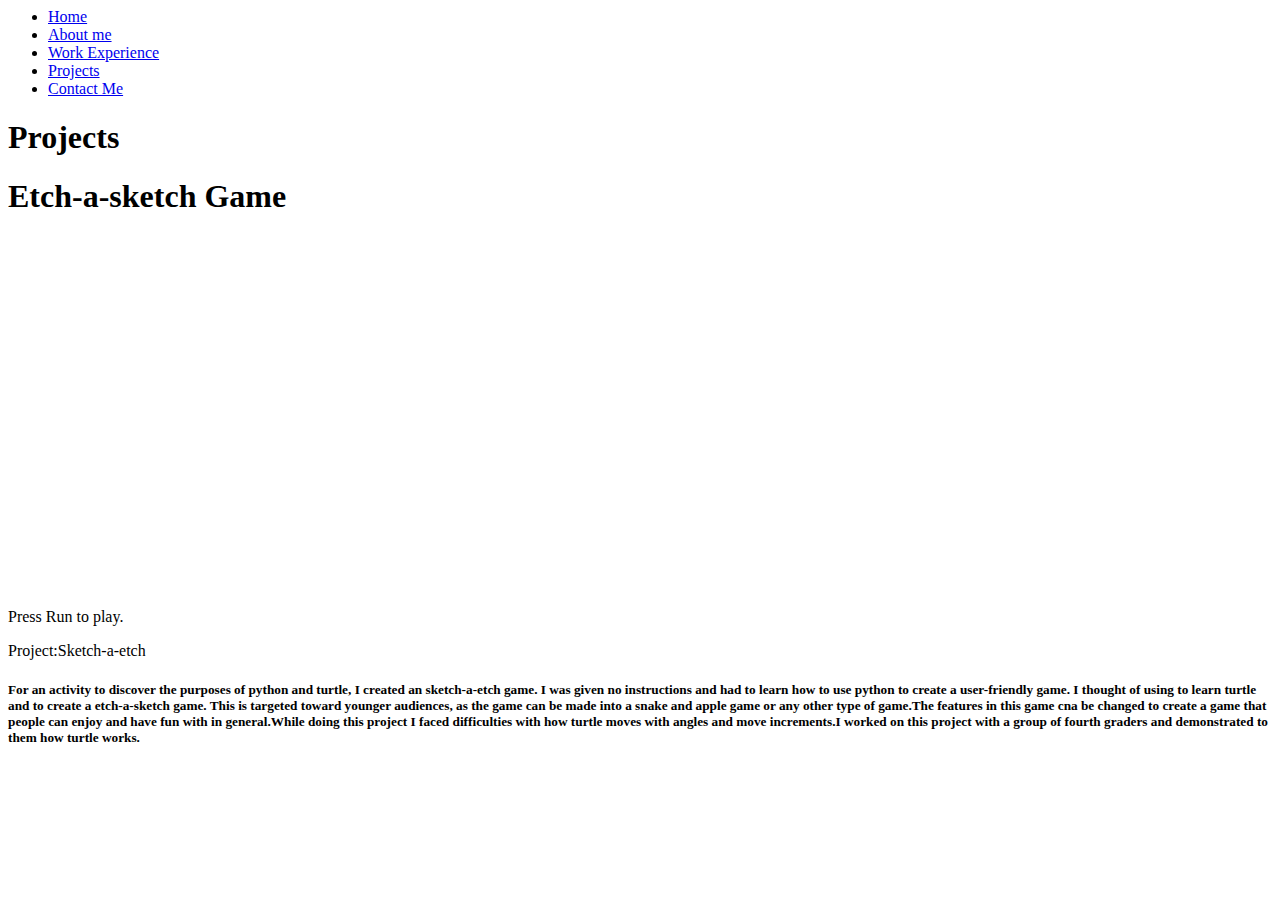
==== Gupta_projects.html @ 1173a16a "changed about me content" ====
<head>
    <meta charset="utf-8">
    <title></title>
    <link href="./Bootstrap_4.3.1/css/bootstrap.css" rel="stylesheet" type="text/css" />
     <nav>
      <ul class="nav nav-pills nav-fill">
        <li class="nav-item"><a class="nav-link" href="index.html">Home</a></li>
       <li class="nav-item"><a class="nav-link " href="Gupta_aboutme.html">About me</a></li>
        <li class="nav-item"><a class="nav-link " href="Gupta_resume.html">Work Experience</a></li>
        <li class="nav-item"><a class="nav-link active  " href="Gupta_projects.html">Projects</a></li>
        <li class="nav-item"><a class="nav-link  " href="Gupta_contactme.html">Contact Me</a></li>
      </ul>
    </nav>
    <link href="https://fonts.googleapis.com/css?family=Zilla+Slab&display=swap" rel="stylesheet">
  </head>
  <body>
    <h1 class= "jumbotron">Projects</h1>
    <h1 class="text-center">Etch-a-sketch Game</h1>
    <iframe src="https://trinket.io/embed/python/cf23ef7361" width="100%" height="356" frameborder="0" marginwidth="0" marginheight="0" allowfullscreen></iframe>
    <p class="text-center">Press Run to play.</p>
    <p class="text-center">Project:Sketch-a-etch</p>
   
      <div class= "col-md-auto"">
        <h5> For an activity to discover the purposes of python and turtle, I created an sketch-a-etch game. I was given no instructions and had to learn how to use python to create a user-friendly game. I thought of using to learn turtle and to create a etch-a-sketch game. This is targeted toward younger audiences, as the game can be made into a snake and apple game or any other type of game.The features in this game cna be changed to create a game that people can enjoy and have fun with in general.While doing this project I faced difficulties with how turtle moves with angles and move increments.I worked on this project with a group of fourth graders and demonstrated to them how turtle works. </h5>
      </div>
     

     
    
  </body>
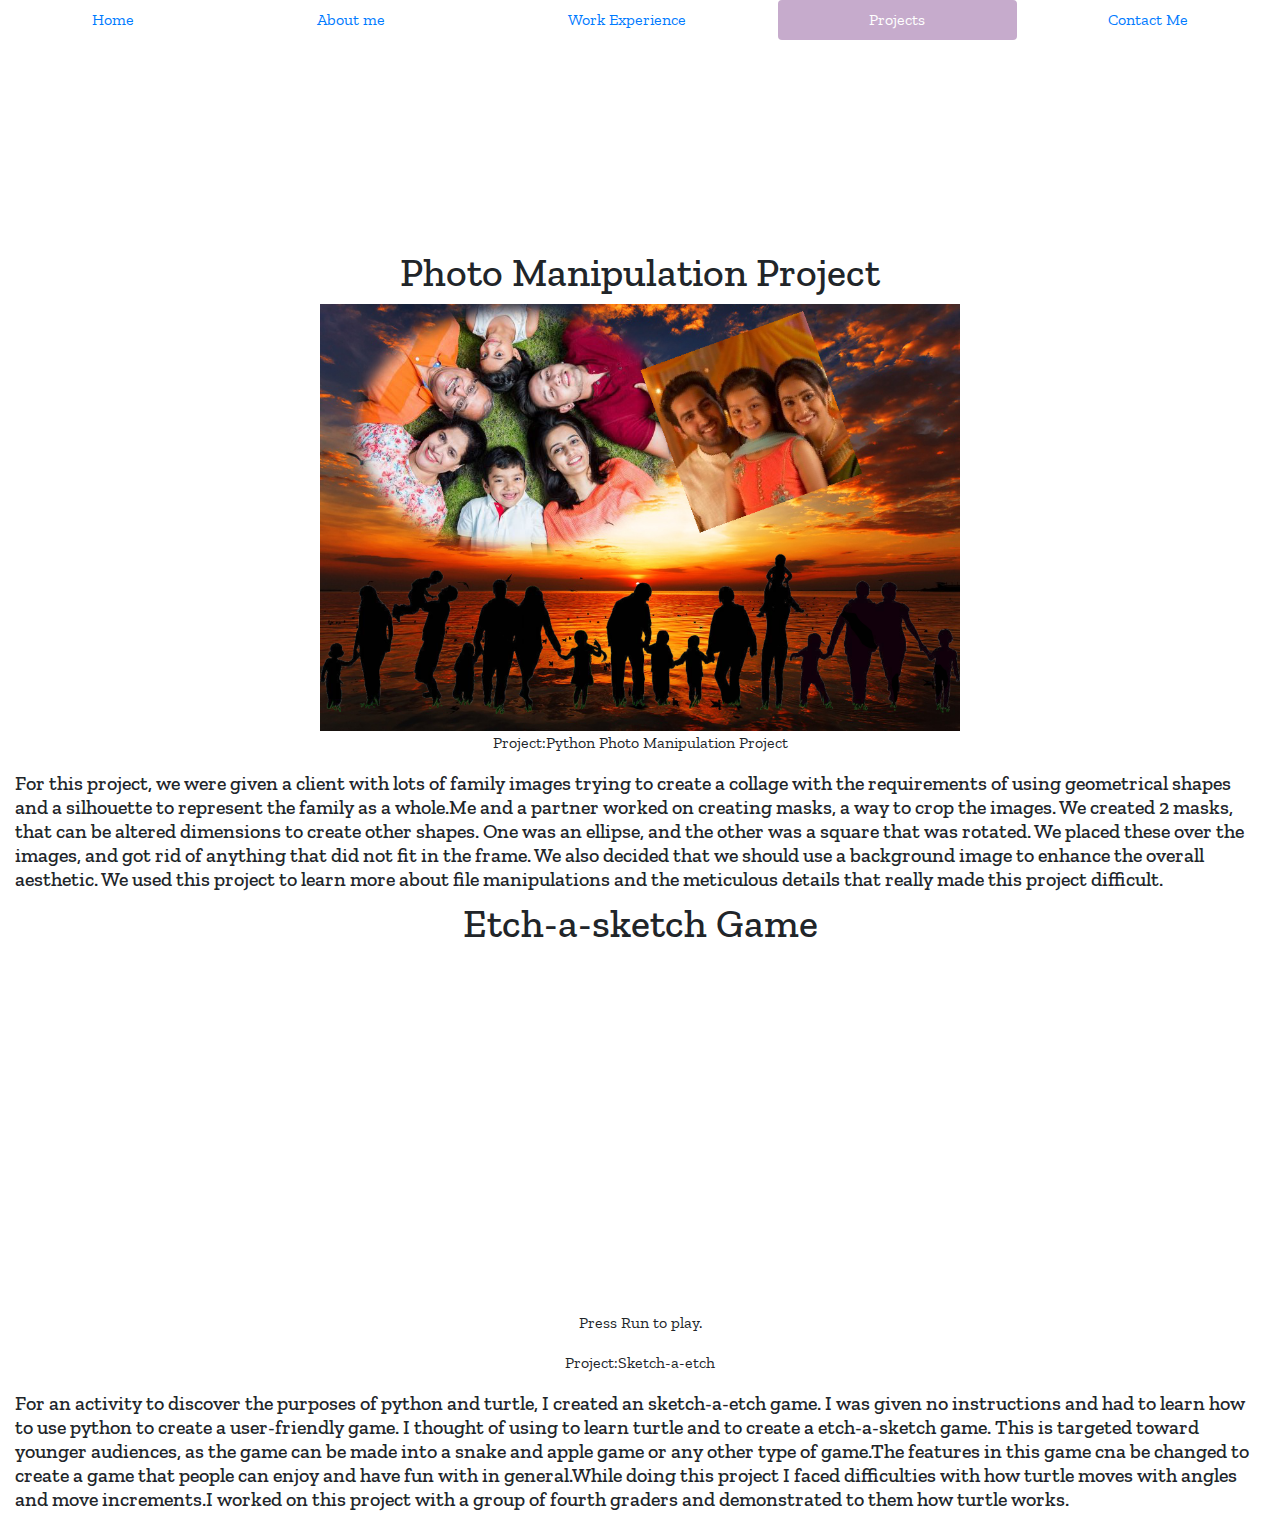
==== commit 7e638cef: "changed about me, changed resume to work experience and added 1 project" ====
--- a/Gupta_projects.html
+++ b/Gupta_projects.html
@@ -15,6 +15,14 @@
   </head>
   <body>
     <h1 class= "jumbotron">Projects</h1>
+    <h1 class="text-center">Photo Manipulation Project</h1>
+    <img src= "Images/result3.png" class="center">
+    <p class="text-center">Project:Python Photo Manipulation Project</p>
+   
+      <div class= "col-md-auto"">
+        <h5>For this project, we were given a client with lots of family images trying to create a collage with the requirements of using geometrical shapes and a silhouette to represent the family as a whole.Me and a partner worked on creating masks, a way to crop the images. We created 2 masks, that can be altered dimensions to create other shapes. One was an ellipse, and the other was a square that was rotated. We placed these over the images, and got rid of anything that did not fit in the frame. We also decided that we should use a background image to enhance the overall aesthetic. We used this project to learn more about file manipulations and the meticulous details that really made this project difficult. 
+  </h5>
+      </div>
     <h1 class="text-center">Etch-a-sketch Game</h1>
     <iframe src="https://trinket.io/embed/python/cf23ef7361" width="100%" height="356" frameborder="0" marginwidth="0" marginheight="0" allowfullscreen></iframe>
     <p class="text-center">Press Run to play.</p>
@@ -23,6 +31,7 @@
       <div class= "col-md-auto"">
         <h5> For an activity to discover the purposes of python and turtle, I created an sketch-a-etch game. I was given no instructions and had to learn how to use python to create a user-friendly game. I thought of using to learn turtle and to create a etch-a-sketch game. This is targeted toward younger audiences, as the game can be made into a snake and apple game or any other type of game.The features in this game cna be changed to create a game that people can enjoy and have fun with in general.While doing this project I faced difficulties with how turtle moves with angles and move increments.I worked on this project with a group of fourth graders and demonstrated to them how turtle works. </h5>
       </div>
+
      
 
      
